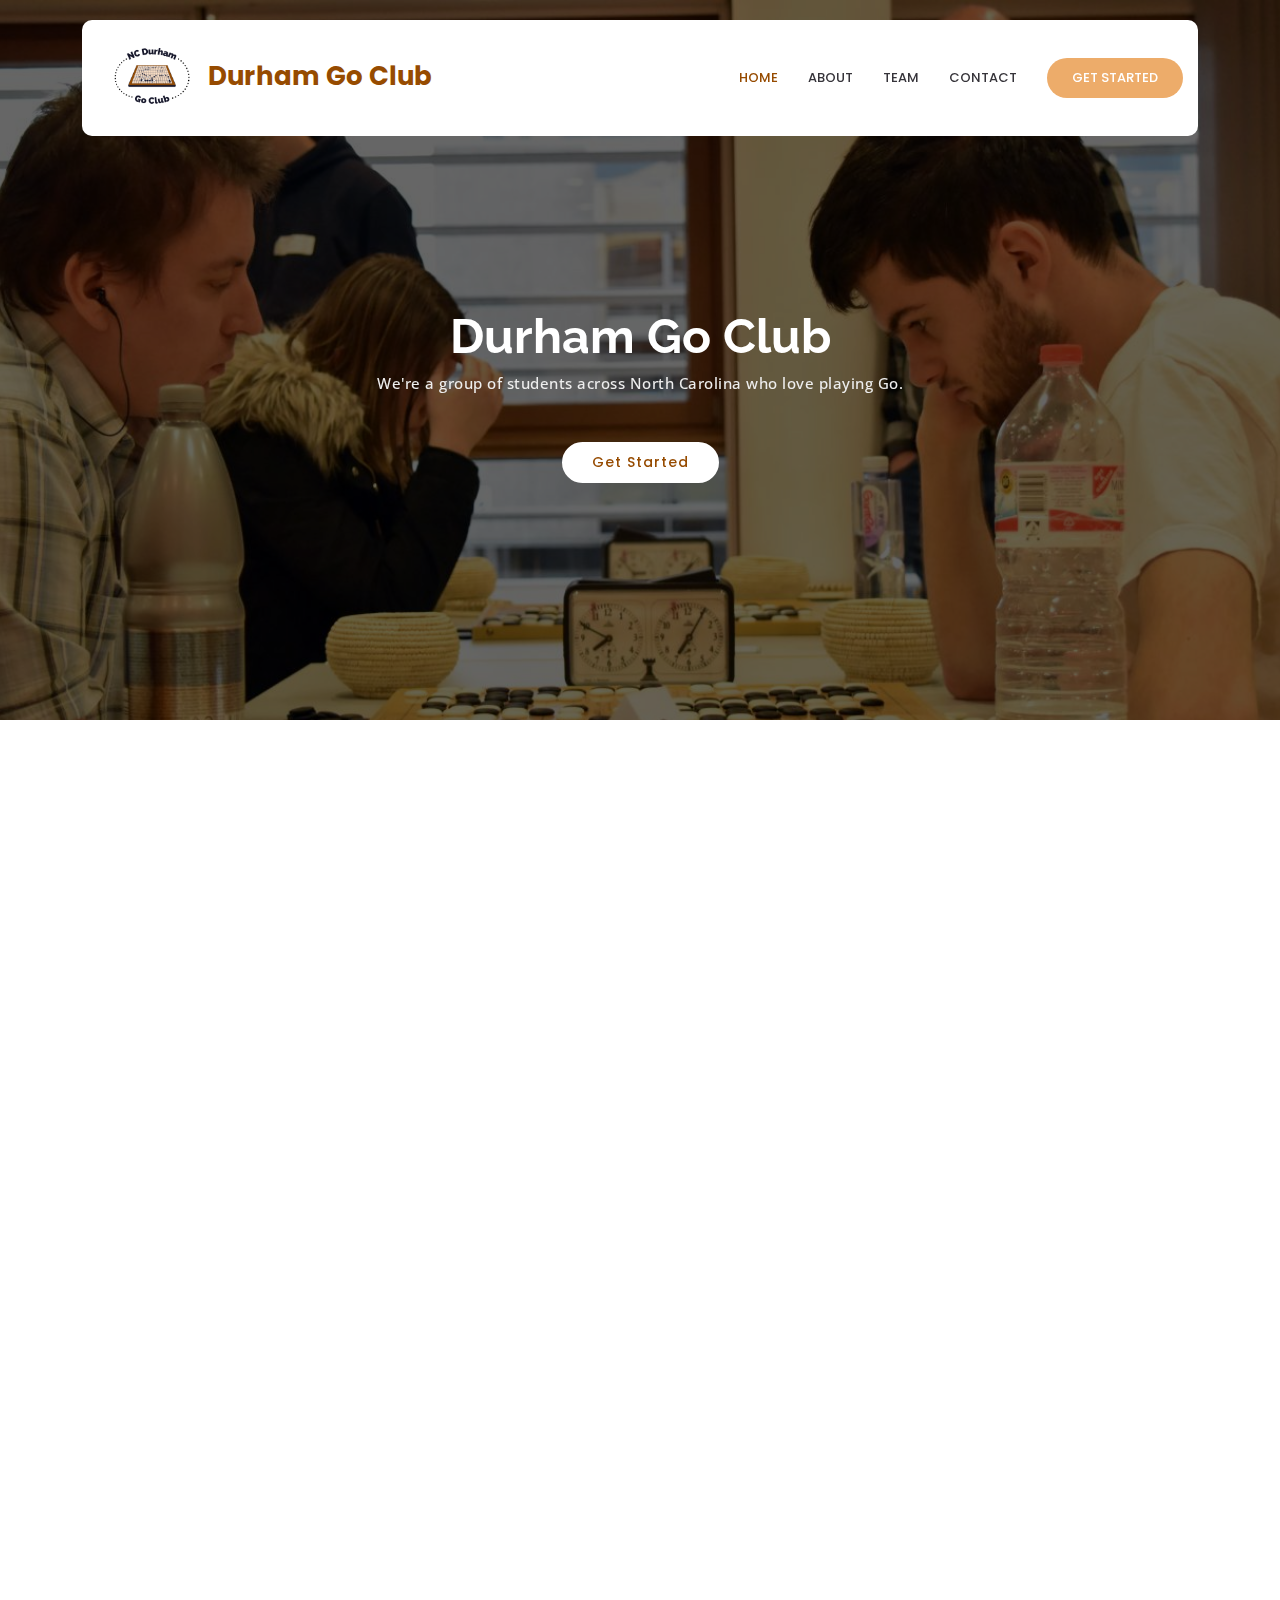
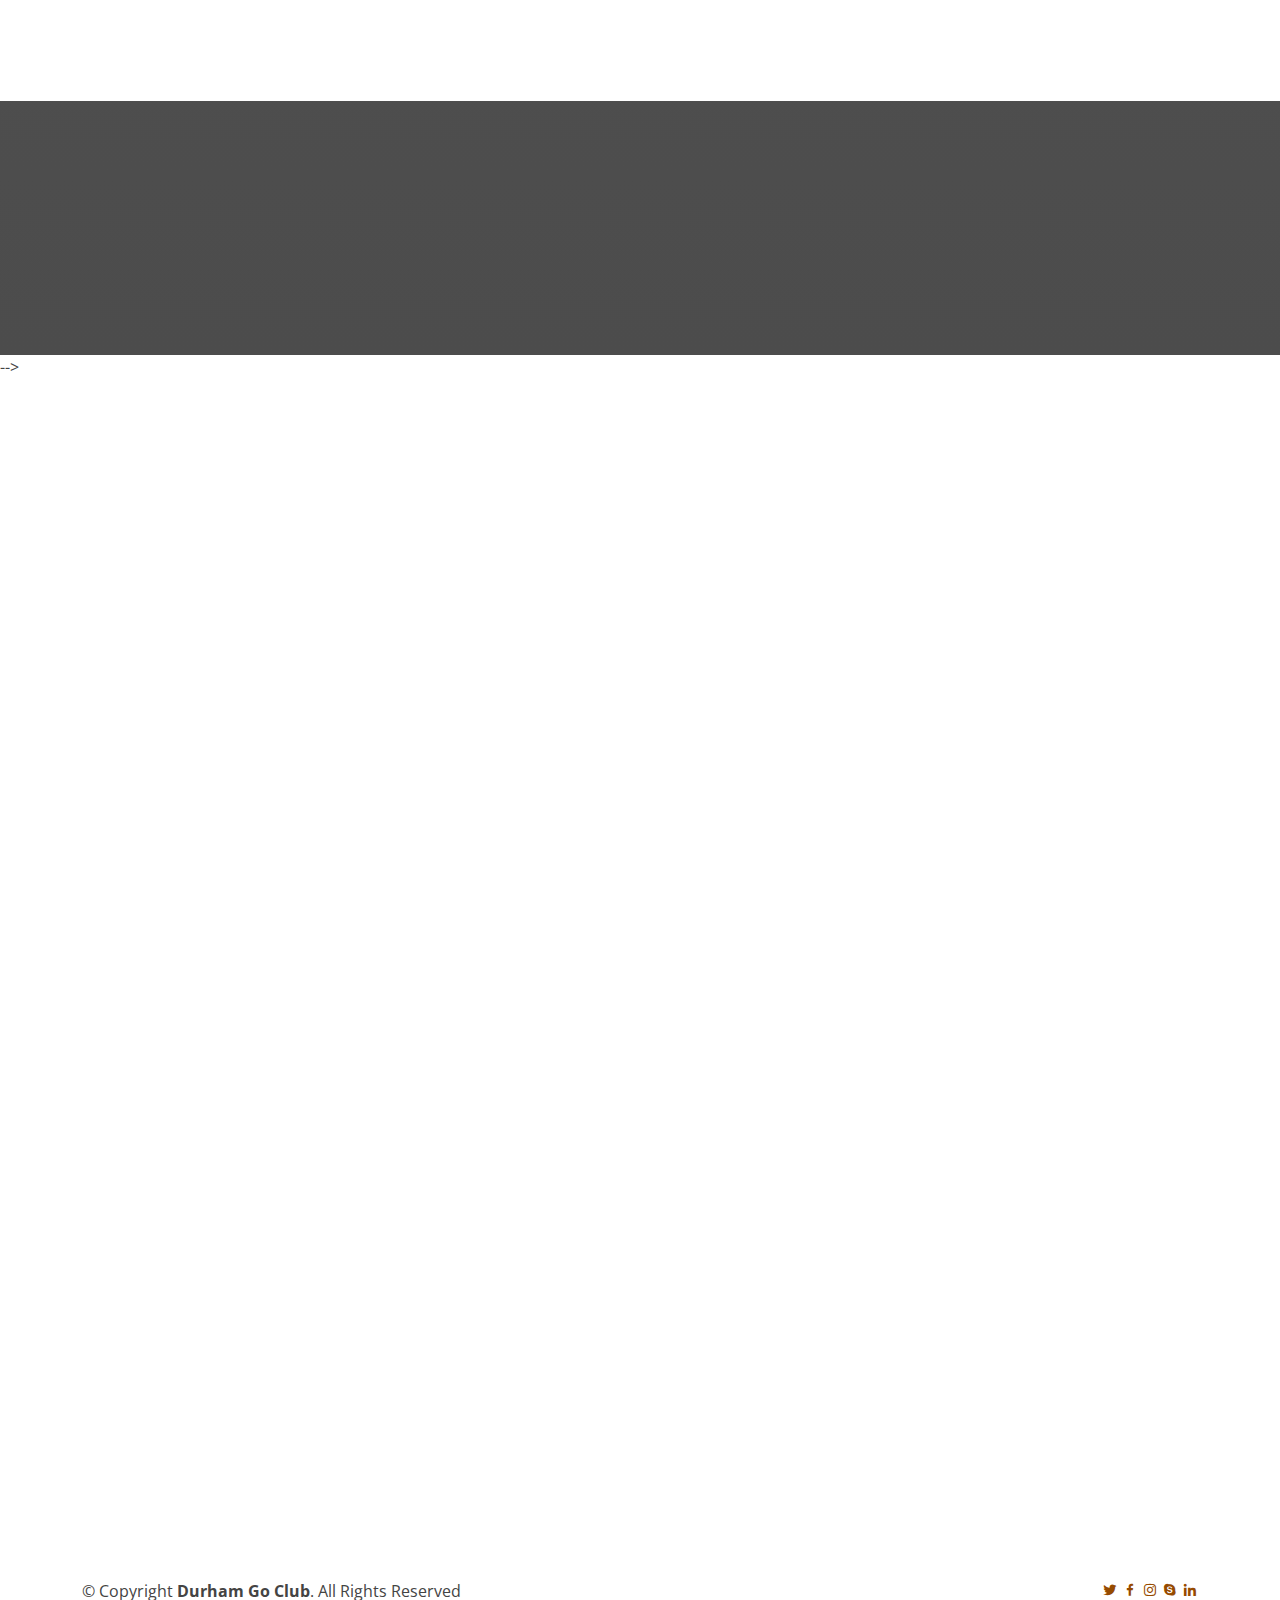
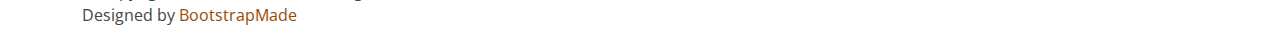
==== index.html @ 1ecc61e7 "update og" ====
<!DOCTYPE html>
<html lang="en">
  <head>
    <meta charset="utf-8" />
    <meta content="width=device-width, initial-scale=1.0" name="viewport" />

    <title>Durham Go Club</title>
    <meta content="Durham Go Club is a student-led organization for everyone across North Carolina with a shared interest in Go." name="description" />
    <meta content="durham go club, durham, go, game, fun" name="keywords" />
    <meta property="og:title" content="Durham Go Club" />
    <meta property="og:description" content="Durham Go Club is a student-led organization for everyone across North Carolina with a shared interest in Go." />
    
  <meta property="og:image" content="./img/hero-bg.jpeg" />


    <!-- Favicons -->
    <link href="./img/favicon.png" rel="icon" />
    <link href="./img/apple-touch-icon.png" rel="apple-touch-icon" />

    <!-- Google Fonts -->
    <link
      href="https://fonts.googleapis.com/css?family=Open+Sans:300,300i,400,400i,600,600i,700,700i|Raleway:300,300i,400,400i,500,500i,600,600i,700,700i|Poppins:300,300i,400,400i,500,500i,600,600i,700,700i"
      rel="stylesheet"
    />

    <!-- Vendor CSS Files -->
    <link href="./assets/vendor/aos/aos.css" rel="stylesheet" />
    <link
      href="./assets/vendor/bootstrap/css/bootstrap.min.css"
      rel="stylesheet"
    />
    <link
      href="./assets/vendor/bootstrap-icons/bootstrap-icons.css"
      rel="stylesheet"
    />
    <link
      href="./assets/vendor/boxicons/css/boxicons.min.css"
      rel="stylesheet"
    />
    <link
      href="./assets/vendor/glightbox/css/glightbox.min.css"
      rel="stylesheet"
    />
    <link href="./assets/vendor/remixicon/remixicon.css" rel="stylesheet" />
    <link
      href="./assets/vendor/swiper/swiper-bundle.min.css"
      rel="stylesheet"
    />

    <!-- Template Main CSS File -->
    <link href="./css/style.css" rel="stylesheet" />

    <!-- =======================================================
  * Template Name: Bethany - v4.8.1
  * Template URL: https://bootstrapmade.com/bethany-free-onepage-bootstrap-theme/
  * Author: BootstrapMade.com
  * License: https://bootstrapmade.com/license/
  ======================================================== -->
  </head>

  <body>
    <!-- ======= Header ======= -->
    <header id="header" class="fixed-top d-flex align-items-center">
      <div class="container">
        <div
          class="header-container d-flex align-items-center justify-content-between"
        >
          <div class="logo">
            <h1 class="text-light">
              <a href="index.html">
                <div class="d-flex align-items-center">
                  <img src="./img/logo.png" alt="" id="logo" />
                  <span class="px-3">Durham Go Club</span>
                </div>
              </a>
            </h1>
            <!-- Uncomment below if you prefer to use an image logo -->
            <!-- <a href="index.html"><img src="assets/img/logo.png" alt="" class="img-fluid"></a>-->
          </div>

          <nav id="navbar" class="navbar">
            <ul>
              <li><a class="nav-link scrollto active" href="#hero">Home</a></li>
              <li><a class="nav-link scrollto" href="#about">About</a></li>

              <li><a class="nav-link scrollto" href="#team">Team</a></li>

              <!-- <li class="dropdown">
                <a href="#"
                  ><span>Drop Down</span> <i class="bi bi-chevron-down"></i
                ></a>
                <ul>
                  <li><a href="#">Drop Down 1</a></li>
                  <li class="dropdown">
                    <a href="#"
                      ><span>Deep Drop Down</span>
                      <i class="bi bi-chevron-right"></i
                    ></a>
                    <ul>
                      <li><a href="#">Deep Drop Down 1</a></li>
                      <li><a href="#">Deep Drop Down 2</a></li>
                      <li><a href="#">Deep Drop Down 3</a></li>
                      <li><a href="#">Deep Drop Down 4</a></li>
                      <li><a href="#">Deep Drop Down 5</a></li>
                    </ul>
                  </li>
                  <li><a href="#">Drop Down 2</a></li>
                  <li><a href="#">Drop Down 3</a></li>
                  <li><a href="#">Drop Down 4</a></li>
                </ul>
              </li> -->

              <li><a class="nav-link scrollto" href="#contact">Contact</a></li>
              <li>
                <a class="getstarted scrollto" href="#join">Get Started</a>
              </li>
            </ul>
            <i class="bi bi-list mobile-nav-toggle"></i>
          </nav>
          <!-- .navbar -->
        </div>
        <!-- End Header Container -->
      </div>
    </header>
    <!-- End Header -->

    <!-- ======= Hero Section ======= -->
    <section id="hero" class="d-flex align-items-center">
      <div
        class="container text-center position-relative"
        data-aos="fade-in"
        data-aos-delay="200"
      >
        <h1>Durham Go Club</h1>
        <h2>
          We're a group of students across North Carolina who love playing Go.
        </h2>
        <a href="#about" class="btn-get-started scrollto">Get Started</a>
      </div>
    </section>
    <!-- End Hero -->

    <main id="main">
      <!-- ======= Clients Section ======= -->
      <!-- <section id="clients" class="clients">
        <div class="container">
          <div class="row">
            <div
              class="col-lg-2 col-md-4 col-6 d-flex align-items-center"
              data-aos="zoom-in"
              data-aos-delay="100"
            >
              <img
                src="assets/img/clients/client-1.png"
                class="img-fluid"
                alt=""
              />
            </div>

            <div
              class="col-lg-2 col-md-4 col-6 d-flex align-items-center"
              data-aos="zoom-in"
              data-aos-delay="200"
            >
              <img
                src="assets/img/clients/client-2.png"
                class="img-fluid"
                alt=""
              />
            </div>

            <div
              class="col-lg-2 col-md-4 col-6 d-flex align-items-center"
              data-aos="zoom-in"
              data-aos-delay="300"
            >
              <img
                src="assets/img/clients/client-3.png"
                class="img-fluid"
                alt=""
              />
            </div>

            <div
              class="col-lg-2 col-md-4 col-6 d-flex align-items-center"
              data-aos="zoom-in"
              data-aos-delay="400"
            >
              <img
                src="assets/img/clients/client-4.png"
                class="img-fluid"
                alt=""
              />
            </div>

            <div
              class="col-lg-2 col-md-4 col-6 d-flex align-items-center"
              data-aos="zoom-in"
              data-aos-delay="500"
            >
              <img
                src="assets/img/clients/client-5.png"
                class="img-fluid"
                alt=""
              />
            </div>

            <div
              class="col-lg-2 col-md-4 col-6 d-flex align-items-center"
              data-aos="zoom-in"
              data-aos-delay="600"
            >
              <img
                src="assets/img/clients/client-6.png"
                class="img-fluid"
                alt=""
              />
            </div>
          </div>
        </div>
      </section> -->
      <!-- End Clients Section -->

      <!-- ======= About Section ======= -->
      <section id="about" class="about">
        <div class="container">
          <div class="row content">
            <div class="col-lg-6" data-aos="fade-right" data-aos-delay="100">
              <h2>Durham Go Club</h2>
              <h3 class="mb-4">
                We're a student-led organization started by students at the
                North Carolina School of Science and Mathematics.
              </h3>
              <a href="/JOIN_LINK" class="btn-form">Get Started</a>
            </div>
            <div
              class="col-lg-6 pt-4 pt-lg-0"
              data-aos="fade-left"
              data-aos-delay="200"
            >
              <p>
                Welcome to the Durham Go Club. We meet weekly on Sundays
                virtually and play on KGS for both unranked and ranked games.
                While we are a small club, we are always looking for new members
                to join us. If you are interested in joining, please contact us
                at
                <a href="mailto:durhamgoclub@gmail.com"
                  >durhamgoclub@gmail.com</a
                >
                and we'll send you the meeting link!
              </p>
              <ul>
                <li>
                  <i class="ri-check-double-line"></i> Weekly meetings on
                  <b>Sundays at 7 PM ET</b>.
                </li>
                <li>
                  <i class="ri-check-double-line"></i> No previous experience
                  required!
                </li>
                <li>
                  <i class="ri-check-double-line"></i> Join us from anywhere in
                  NC! We play on KGS and communicate through Discord.
                </li>
              </ul>
              <p class="fst-italic">
                If you're interested in sponsoring us, please also reach out to
                <a href="mailto:durhamgoclub@gmail.com"
                  >durhamgoclub@gmail.com</a
                >!
              </p>
            </div>
          </div>
        </div>
      </section>
      <!-- End About Section -->

      <!-- ======= Counts Section ======= -->
      <!-- <section id="counts" class="counts">
        <div class="container">
          <div class="row counters">
            <div class="col-lg-3 col-6 text-center">
              <span
                data-purecounter-start="0"
                data-purecounter-end="232"
                data-purecounter-duration="1"
                class="purecounter"
              ></span>
              <p>Clients</p>
            </div>

            <div class="col-lg-3 col-6 text-center">
              <span
                data-purecounter-start="0"
                data-purecounter-end="521"
                data-purecounter-duration="1"
                class="purecounter"
              ></span>
              <p>Projects</p>
            </div>

            <div class="col-lg-3 col-6 text-center">
              <span
                data-purecounter-start="0"
                data-purecounter-end="1463"
                data-purecounter-duration="1"
                class="purecounter"
              ></span>
              <p>Hours Of Support</p>
            </div>

            <div class="col-lg-3 col-6 text-center">
              <span
                data-purecounter-start="0"
                data-purecounter-end="15"
                data-purecounter-duration="1"
                class="purecounter"
              ></span>
              <p>Hard Workers</p>
            </div>
          </div>
        </div>
      </section> -->
      <!-- End Counts Section -->

      <!-- ======= Why Us Section ======= -->
      <section id="why-us" class="why-us">
        <div class="container">
          <div class="row">
            <div
              class="col-lg-4 d-flex align-items-stretch"
              data-aos="fade-right"
            >
              <div class="content">
                <h3>Why Go?</h3>
                <p>
                  Go is an abstract strategy board game for two players where
                  the goal is to surround more territory than your opponent. Go
                  was invented in China over 2,500 years ago and is a staple in
                  Chinese culture (but we welcome players of all backgrounds!).
                  We promise it's not difficult to learn, and it's a great way
                  to meet new people!
                </p>
                <div class="">
                  <a
                    href="https://en.wikipedia.org/wiki/Go_(game)"
                    class="more-btn"
                    target="_blank"
                    >Learn More <i class="bx bx-chevron-right"></i
                  ></a>
                </div>
              </div>
            </div>
            <div class="col-lg-8 d-flex align-items-stretch">
              <div class="icon-boxes d-flex flex-column justify-content-center">
                <div class="row">
                  <div
                    class="col-xl-4 d-flex align-items-stretch"
                    data-aos="zoom-in"
                    data-aos-delay="100"
                  >
                    <div class="icon-box mt-4 mt-xl-0">
                      <i class="bx bx-brain"></i>
                      <h4>Strategical Thinking</h4>
                      <p>
                        Go is a game of skill and strategy, and is one of the
                        few games where the best players in the world are not
                        necessarily the youngest.
                      </p>
                    </div>
                  </div>
                  <div
                    class="col-xl-4 d-flex align-items-stretch"
                    data-aos="zoom-in"
                    data-aos-delay="200"
                  >
                    <div class="icon-box mt-4 mt-xl-0">
                      <i class="bx bx-happy"></i>
                      <h4>Building Community</h4>
                      <p>
                        Go is a game that is played all over the world, and
                        Durham Go Club is a great way to meet people from all
                        across North Carolina with a shared interest!
                      </p>
                    </div>
                  </div>
                  <div
                    class="col-xl-4 d-flex align-items-stretch"
                    data-aos="zoom-in"
                    data-aos-delay="300"
                  >
                    <div class="icon-box mt-4 mt-xl-0">
                      <i class="bx bx-cube"></i>
                      <h4>Completely Free</h4>
                      <p>
                        Durham Go Club is completely free to join and play in.
                        No membership fees, no playing fees, only pure fun.
                      </p>
                    </div>
                  </div>
                </div>
              </div>
              <!-- End .content-->
            </div>
          </div>
        </div>
      </section>
      <!-- End Why Us Section -->

      <!-- ======= Cta Section ======= -->
      <section id="join" class="cta">
        <div class="container">
          <div class="text-center" data-aos="zoom-in">
            <h3>Join Us</h3>
            <p>
              To join, please fill out the form below and we'll invite you to
              our weekly Go meetings!
            </p>
            <a class="cta-btn" href="/JOIN_LINK">Join Durham Go Club</a>
          </div>
        </div>
      </section>
      <!-- End Cta Section -->

      <!-- ======= Services Section ======= -->
      <!-- <section id="services" class="services section-bg">
        <div class="container">
          <div class="row">
            <div class="col-lg-4">
              <div class="section-title" data-aos="fade-right">
                <h2>Services</h2>
                <p>
                  Magnam dolores commodi suscipit nemo qui impedit suscipit
                  alias ea. Quia fugiat sit in iste officiis commodi quidem hic
                  quas.
                </p>
              </div>
            </div>
            <div class="col-lg-8">
              <div class="row">
                <div class="col-md-6 d-flex align-items-stretch">
                  <div class="icon-box" data-aos="zoom-in" data-aos-delay="100">
                    <div class="icon"><i class="bx bxl-dribbble"></i></div>
                    <h4><a href="">Lorem Ipsum</a></h4>
                    <p>
                      Voluptatum deleniti atque corrupti quos dolores et quas
                      molestias excepturi
                    </p>
                  </div>
                </div>

                <div class="col-md-6 d-flex align-items-stretch mt-4 mt-lg-0">
                  <div class="icon-box" data-aos="zoom-in" data-aos-delay="200">
                    <div class="icon"><i class="bx bx-file"></i></div>
                    <h4><a href="">Sed ut perspiciatis</a></h4>
                    <p>
                      Duis aute irure dolor in reprehenderit in voluptate velit
                      esse cillum dolore
                    </p>
                  </div>
                </div>

                <div class="col-md-6 d-flex align-items-stretch mt-4">
                  <div class="icon-box" data-aos="zoom-in" data-aos-delay="300">
                    <div class="icon"><i class="bx bx-tachometer"></i></div>
                    <h4><a href="">Magni Dolores</a></h4>
                    <p>
                      Excepteur sint occaecat cupidatat non proident, sunt in
                      culpa qui officia
                    </p>
                  </div>
                </div>

                <div class="col-md-6 d-flex align-items-stretch mt-4">
                  <div class="icon-box" data-aos="zoom-in" data-aos-delay="400">
                    <div class="icon"><i class="bx bx-world"></i></div>
                    <h4><a href="">Nemo Enim</a></h4>
                    <p>
                      At vero eos et accusamus et iusto odio dignissimos ducimus
                      qui blanditiis
                    </p>
                  </div>
                </div>
              </div>
            </div>
          </div>
        </div>
      </section> -->
      <!-- End Services Section -->

      <!-- ======= Portfolio Section ======= -->
      <!-- <section id="portfolio" class="portfolio">
        <div class="container">
          <div class="section-title" data-aos="fade-left">
            <h2>Portfolio</h2>
            <p>
              Magnam dolores commodi suscipit. Necessitatibus eius consequatur
              ex aliquid fuga eum quidem. Sit sint consectetur velit. Quisquam
              quos quisquam cupiditate. Et nemo qui impedit suscipit alias ea.
              Quia fugiat sit in iste officiis commodi quidem hic quas.
            </p>
          </div>

          <div class="row" data-aos="fade-up" data-aos-delay="100">
            <div class="col-lg-12 d-flex justify-content-center">
              <ul id="portfolio-flters">
                <li data-filter="*" class="filter-active">All</li>
                <li data-filter=".filter-app">App</li>
                <li data-filter=".filter-card">Card</li>
                <li data-filter=".filter-web">Web</li>
              </ul>
            </div>
          </div>

          <div
            class="row portfolio-container"
            data-aos="fade-up"
            data-aos-delay="200"
          >
            <div class="col-lg-4 col-md-6 portfolio-item filter-app">
              <div class="portfolio-wrap">
                <img
                  src="assets/img/portfolio/portfolio-1.jpg"
                  class="img-fluid"
                  alt=""
                />
                <div class="portfolio-info">
                  <h4>App 1</h4>
                  <p>App</p>
                  <div class="portfolio-links">
                    <a
                      href="assets/img/portfolio/portfolio-1.jpg"
                      data-gallery="portfolioGallery"
                      class="portfolio-lightbox"
                      title="App 1"
                      ><i class="bx bx-plus"></i
                    ></a>
                    <a href="portfolio-details.html" title="More Details"
                      ><i class="bx bx-link"></i
                    ></a>
                  </div>
                </div>
              </div>
            </div>

            <div class="col-lg-4 col-md-6 portfolio-item filter-web">
              <div class="portfolio-wrap">
                <img
                  src="assets/img/portfolio/portfolio-2.jpg"
                  class="img-fluid"
                  alt=""
                />
                <div class="portfolio-info">
                  <h4>Web 3</h4>
                  <p>Web</p>
                  <div class="portfolio-links">
                    <a
                      href="assets/img/portfolio/portfolio-2.jpg"
                      data-gallery="portfolioGallery"
                      class="portfolio-lightbox"
                      title="Web 3"
                      ><i class="bx bx-plus"></i
                    ></a>
                    <a href="portfolio-details.html" title="More Details"
                      ><i class="bx bx-link"></i
                    ></a>
                  </div>
                </div>
              </div>
            </div>

            <div class="col-lg-4 col-md-6 portfolio-item filter-app">
              <div class="portfolio-wrap">
                <img
                  src="assets/img/portfolio/portfolio-3.jpg"
                  class="img-fluid"
                  alt=""
                />
                <div class="portfolio-info">
                  <h4>App 2</h4>
                  <p>App</p>
                  <div class="portfolio-links">
                    <a
                      href="assets/img/portfolio/portfolio-3.jpg"
                      data-gallery="portfolioGallery"
                      class="portfolio-lightbox"
                      title="App 2"
                      ><i class="bx bx-plus"></i
                    ></a>
                    <a href="portfolio-details.html" title="More Details"
                      ><i class="bx bx-link"></i
                    ></a>
                  </div>
                </div>
              </div>
            </div>

            <div class="col-lg-4 col-md-6 portfolio-item filter-card">
              <div class="portfolio-wrap">
                <img
                  src="assets/img/portfolio/portfolio-4.jpg"
                  class="img-fluid"
                  alt=""
                />
                <div class="portfolio-info">
                  <h4>Card 2</h4>
                  <p>Card</p>
                  <div class="portfolio-links">
                    <a
                      href="assets/img/portfolio/portfolio-4.jpg"
                      data-gallery="portfolioGallery"
                      class="portfolio-lightbox"
                      title="Card 2"
                      ><i class="bx bx-plus"></i
                    ></a>
                    <a href="portfolio-details.html" title="More Details"
                      ><i class="bx bx-link"></i
                    ></a>
                  </div>
                </div>
              </div>
            </div>

            <div class="col-lg-4 col-md-6 portfolio-item filter-web">
              <div class="portfolio-wrap">
                <img
                  src="assets/img/portfolio/portfolio-5.jpg"
                  class="img-fluid"
                  alt=""
                />
                <div class="portfolio-info">
                  <h4>Web 2</h4>
                  <p>Web</p>
                  <div class="portfolio-links">
                    <a
                      href="assets/img/portfolio/portfolio-5.jpg"
                      data-gallery="portfolioGallery"
                      class="portfolio-lightbox"
                      title="Web 2"
                      ><i class="bx bx-plus"></i
                    ></a>
                    <a href="portfolio-details.html" title="More Details"
                      ><i class="bx bx-link"></i
                    ></a>
                  </div>
                </div>
              </div>
            </div>

            <div class="col-lg-4 col-md-6 portfolio-item filter-app">
              <div class="portfolio-wrap">
                <img
                  src="assets/img/portfolio/portfolio-6.jpg"
                  class="img-fluid"
                  alt=""
                />
                <div class="portfolio-info">
                  <h4>App 3</h4>
                  <p>App</p>
                  <div class="portfolio-links">
                    <a
                      href="assets/img/portfolio/portfolio-6.jpg"
                      data-gallery="portfolioGallery"
                      class="portfolio-lightbox"
                      title="App 3"
                      ><i class="bx bx-plus"></i
                    ></a>
                    <a href="portfolio-details.html" title="More Details"
                      ><i class="bx bx-link"></i
                    ></a>
                  </div>
                </div>
              </div>
            </div>

            <div class="col-lg-4 col-md-6 portfolio-item filter-card">
              <div class="portfolio-wrap">
                <img
                  src="assets/img/portfolio/portfolio-7.jpg"
                  class="img-fluid"
                  alt=""
                />
                <div class="portfolio-info">
                  <h4>Card 1</h4>
                  <p>Card</p>
                  <div class="portfolio-links">
                    <a
                      href="assets/img/portfolio/portfolio-7.jpg"
                      data-gallery="portfolioGallery"
                      class="portfolio-lightbox"
                      title="Card 1"
                      ><i class="bx bx-plus"></i
                    ></a>
                    <a href="portfolio-details.html" title="More Details"
                      ><i class="bx bx-link"></i
                    ></a>
                  </div>
                </div>
              </div>
            </div>

            <div class="col-lg-4 col-md-6 portfolio-item filter-card">
              <div class="portfolio-wrap">
                <img
                  src="assets/img/portfolio/portfolio-8.jpg"
                  class="img-fluid"
                  alt=""
                />
                <div class="portfolio-info">
                  <h4>Card 3</h4>
                  <p>Card</p>
                  <div class="portfolio-links">
                    <a
                      href="assets/img/portfolio/portfolio-8.jpg"
                      data-gallery="portfolioGallery"
                      class="portfolio-lightbox"
                      title="Card 3"
                      ><i class="bx bx-plus"></i
                    ></a>
                    <a href="portfolio-details.html" title="More Details"
                      ><i class="bx bx-link"></i
                    ></a>
                  </div>
                </div>
              </div>
            </div>

            <div class="col-lg-4 col-md-6 portfolio-item filter-web">
              <div class="portfolio-wrap">
                <img
                  src="./assets/img/portfolio/portfolio-9.jpg"
                  class="img-fluid"
                  alt=""
                />
                <div class="portfolio-info">
                  <h4>Web 3</h4>
                  <p>Web</p>
                  <div class="portfolio-links">
                    <a
                      href="./assets/img/portfolio/portfolio-9.jpg"
                      data-gallery="portfolioGallery"
                      class="portfolio-lightbox"
                      title="Web 3"
                      ><i class="bx bx-plus"></i
                    ></a>
                    <a href="portfolio-details.html" title="More Details"
                      ><i class="bx bx-link"></i
                    ></a>
                  </div>
                </div>
              </div>
            </div>
          </div>
        </div>
      </section> -->
      <!-- End Portfolio Section -->

      <!-- ======= Testimonials Section ======= -->
      <!-- <section id="testimonials" class="testimonials section-bg">
        <div class="container">
          <div class="row">
            <div class="col-lg-4">
              <div class="section-title" data-aos="fade-right">
                <h2>Testimonials</h2>
                <p>
                  Magnam dolores commodi suscipit uisquam quos quisquam
                  cupiditate. Et nemo qui impedit suscipit alias ea. Quia fugiat
                  sit in iste officiis commodi quidem hic quas.
                </p>
              </div>
            </div>
            <div class="col-lg-8" data-aos="fade-up" data-aos-delay="100">
              <div
                class="testimonials-slider swiper"
                data-aos="fade-up"
                data-aos-delay="100"
              >
                <div class="swiper-wrapper">
                  <div class="swiper-slide">
                    <div class="testimonial-item">
                      <p>
                        <i class="bx bxs-quote-alt-left quote-icon-left"></i>
                        Proin iaculis purus consequat sem cure digni ssim donec
                        porttitora entum suscipit rhoncus. Accusantium quam,
                        ultricies eget id, aliquam eget nibh et. Maecen aliquam,
                        risus at semper.
                        <i class="bx bxs-quote-alt-right quote-icon-right"></i>
                      </p>
                      <img
                        src="./assets/img/testimonials/testimonials-1.jpg"
                        class="testimonial-img"
                        alt=""
                      />
                      <h3>Saul Goodman</h3>
                      <h4>Ceo &amp; Founder</h4>
                    </div>
                  </div>


                  <div class="swiper-slide">
                    <div class="testimonial-item">
                      <p>
                        <i class="bx bxs-quote-alt-left quote-icon-left"></i>
                        Export tempor illum tamen malis malis eram quae irure
                        esse labore quem cillum quid cillum eram malis quorum
                        velit fore eram velit sunt aliqua noster fugiat irure
                        amet legam anim culpa.
                        <i class="bx bxs-quote-alt-right quote-icon-right"></i>
                      </p>
                      <img
                        src="assets/img/testimonials/testimonials-2.jpg"
                        class="testimonial-img"
                        alt=""
                      />
                      <h3>Sara Wilsson</h3>
                      <h4>Designer</h4>
                    </div>
                  </div> -->
                  <!-- End testimonial item -->

                  <!-- <div class="swiper-slide">
                    <div class="testimonial-item">
                      <p>
                        <i class="bx bxs-quote-alt-left quote-icon-left"></i>
                        Enim nisi quem export duis labore cillum quae magna enim
                        sint quorum nulla quem veniam duis minim tempor labore
                        quem eram duis noster aute amet eram fore quis sint
                        minim.
                        <i class="bx bxs-quote-alt-right quote-icon-right"></i>
                      </p>
                      <img
                        src="./assets/img/testimonials/testimonials-3.jpg"
                        class="testimonial-img"
                        alt=""
                      />
                      <h3>Jena Karlis</h3>
                      <h4>Store Owner</h4>
                    </div>
                  </div> -->
                  <!-- End testimonial item -->
<!-- 
                  <div class="swiper-slide">
                    <div class="testimonial-item">
                      <p>
                        <i class="bx bxs-quote-alt-left quote-icon-left"></i>
                        Fugiat enim eram quae cillum dolore dolor amet nulla
                        culpa multos export minim fugiat minim velit minim dolor
                        enim duis veniam ipsum anim magna sunt elit fore quem
                        dolore labore illum veniam.
                        <i class="bx bxs-quote-alt-right quote-icon-right"></i>
                      </p>
                      <img
                        src="./assets/img/testimonials/testimonials-4.jpg"
                        class="testimonial-img"
                        alt=""
                      />
                      <h3>Matt Brandon</h3>
                      <h4>Freelancer</h4>
                    </div>
                  </div> -->
                  <!-- End testimonial item -->
<!-- 
                  <div class="swiper-slide">
                    <div class="testimonial-item">
                      <p>
                        <i class="bx bxs-quote-alt-left quote-icon-left"></i>
                        Quis quorum aliqua sint quem legam fore sunt eram irure
                        aliqua veniam tempor noster veniam enim culpa labore
                        duis sunt culpa nulla illum cillum fugiat legam esse
                        veniam culpa fore nisi cillum quid.
                        <i class="bx bxs-quote-alt-right quote-icon-right"></i>
                      </p>
                      <img
                        src="./assets/img/testimonials/testimonials-5.jpg"
                        class="testimonial-img"
                        alt=""
                      />
                      <h3>John Larson</h3>
                      <h4>Entrepreneur</h4>
                    </div>
                  </div>
                  <!-- End testimonial item -->
                </div>
                <div class="swiper-pagination"></div>
              </div>
            </div>
          </div>
        </div>
      </section> -->
      <!-- End Testimonials Section -->

      <!-- ======= Team Section ======= -->
      <section id="team" class="team">
        <div class="container">
          <div class="row">
            <div class="col-lg-4">
              <div class="section-title" data-aos="fade-right">
                <h2>Team</h2>
                <p>
                  We're all students at the North Carolina School of Science and Mathematics!
                </p>
              </div>
            </div>
            <div class="col-lg-8">
              <div class="row">
                <div class="col-lg-6">
                  <div class="member" data-aos="zoom-in" data-aos-delay="100">
                    <div class="pic">
                      <img
                        src="./img/ganning.jpeg"
                        class="img-fluid"
                        alt=""
                      />
                    </div>
                    <div class="member-info">
                      <h4>Ganning Xu</h4>
                      <span>Co-Founder</span>
                      <p>
                        I've played Go for 10 years and I'm currently rated 4K.
                      </p>
                      <div class="social">
                        <a href="https://github.com/ganning127"><i class="ri-github-fill"></i></a>
                        <a href="https://www.instagram.com/ganning_xu/"><i class="ri-instagram-fill"></i></a>
                        <a href="https://www.linkedin.com/in/ganningxu/"> <i class="ri-linkedin-box-fill"></i> </a>
                      </div>
                    </div>
                  </div>
                </div>

                <div class="col-lg-6 mt-4 mt-lg-0">
                  <div class="member" data-aos="zoom-in" data-aos-delay="200">
                    <div class="pic">
                      <img
                        src="https://cdn.shopify.com/s/files/1/0879/4406/products/edward_black_boys-glasses-for-teens_jonas-paul-eyewear-3_1024x.jpg?v=1631194679"
                        class="img-fluid"
                        alt=""
                      />
                    </div>
                    <div class="member-info">
                      <h4>August Warshauer</h4>
                      <span>Co-Founder</span>
                      <p>
                        I'm currently a senior at NCSSM and I've been playing Go for 3 years.
                      </p>
                      <div class="social">
                        <a href=""><i class="ri-twitter-fill"></i></a>
                        <a href=""><i class="ri-facebook-fill"></i></a>
                        <a href=""><i class="ri-instagram-fill"></i></a>
                        <a href=""> <i class="ri-linkedin-box-fill"></i> </a>
                      </div>
                    </div>
                  </div>
                </div>

                <!-- <div class="col-lg-6 mt-4">
                  <div class="member" data-aos="zoom-in" data-aos-delay="300">
                    <div class="pic">
                      <img
                        src="assets/img/team/team-3.jpg"
                        class="img-fluid"
                        alt=""
                      />
                    </div>
                    <div class="member-info">
                      <h4>William Anderson</h4>
                      <span>CTO</span>
                      <p>
                        Quisquam facilis cum velit laborum corrupti fuga rerum
                        quia
                      </p>
                      <div class="social">
                        <a href=""><i class="ri-twitter-fill"></i></a>
                        <a href=""><i class="ri-facebook-fill"></i></a>
                        <a href=""><i class="ri-instagram-fill"></i></a>
                        <a href=""> <i class="ri-linkedin-box-fill"></i> </a>
                      </div>
                    </div>
                  </div>
                </div> -->

                <!-- <div class="col-lg-6 mt-4">
                  <div class="member" data-aos="zoom-in" data-aos-delay="400">
                    <div class="pic">
                      <img
                        src="assets/img/team/team-4.jpg"
                        class="img-fluid"
                        alt=""
                      />
                    </div>
                    <div class="member-info">
                      <h4>Amanda Jepson</h4>
                      <span>Accountant</span>
                      <p>
                        Dolorum tempora officiis odit laborum officiis et et
                        accusamus
                      </p>
                      <div class="social">
                        <a href=""><i class="ri-twitter-fill"></i></a>
                        <a href=""><i class="ri-facebook-fill"></i></a>
                        <a href=""><i class="ri-instagram-fill"></i></a>
                        <a href=""> <i class="ri-linkedin-box-fill"></i> </a>
                      </div>
                    </div>
                  </div>
                </div> -->
              </div>
            </div>
          </div>
        </div>
      </section>
      <!-- End Team Section -->

      <!-- ======= Contact Section ======= -->
      <section id="contact" class="contact">
        <div class="container">
          <div class="row">
            <div class="col-lg-4" data-aos="fade-right">
              <div class="section-title">
                <h2>Contact</h2>
                <p>
                  The North Carolina Go Club is based in Durham, NC. Feel free
                  to reach out, we'd love to hear from you!
                </p>
              </div>
            </div>

            <div class="col-lg-8" data-aos="fade-up" data-aos-delay="100">
              <iframe
                style="border: 0; width: 100%; height: 270px"
                src="https://www.google.com/maps/embed?pb=!1m18!1m12!1m3!1d206576.60038150768!2d-79.02499385764885!3d36.00174546653453!2m3!1f0!2f0!3f0!3m2!1i1024!2i768!4f13.1!3m3!1m2!1s0x89ace471120f66f1%3A0xe17ada898a46f27e!2sDurham%2C%20NC!5e0!3m2!1sen!2sus!4v1662838952767!5m2!1sen!2sus"
                frameborder="0"
                allowfullscreen
              ></iframe>
              <div class="info mt-4">
                <i class="bi bi-geo-alt"></i>
                <h4>Location:</h4>
                <p>Durham, NC</p>
              </div>
              <div class="row">
                <div class="col-lg-12 mt-4">
                  <div class="info">
                    <i class="bi bi-envelope"></i>
                    <h4>Email:</h4>
                    <p>durhamgoclub@gmail.com</p>
                  </div>
                </div>
                <!-- <div class="col-lg-6">
                  <div class="info w-100 mt-4">
                    <i class="bi bi-phone"></i>
                    <h4>Call:</h4>
                    <p>+1 (919) XXX - XXXX</p>
                  </div>
                </div> -->
              </div>
            </div>
          </div>
        </div>
      </section>
      <!-- End Contact Section -->
    </main>

    <!-- ======= Footer ======= -->
    <!-- <footer id="footer">
      <div class="footer-top">
        <div class="container">
          <div class="row">
            <div class="col-lg-3 col-md-6 footer-contact">
              <h3>Bethany</h3>
              <p>
                A108 Adam Street <br />
                New York, NY 535022<br />
                United States <br /><br />
                <strong>Phone:</strong> +1 5589 55488 55<br />
                <strong>Email:</strong> info@example.com<br />
              </p>
            </div>

            <div class="col-lg-2 col-md-6 footer-links">
              <h4>Useful Links</h4>
              <ul>
                <li>
                  <i class="bx bx-chevron-right"></i> <a href="#">Home</a>
                </li>
                <li>
                  <i class="bx bx-chevron-right"></i> <a href="#">About us</a>
                </li>
                <li>
                  <i class="bx bx-chevron-right"></i> <a href="#">Services</a>
                </li>
                <li>
                  <i class="bx bx-chevron-right"></i>
                  <a href="#">Terms of service</a>
                </li>
                <li>
                  <i class="bx bx-chevron-right"></i>
                  <a href="#">Privacy policy</a>
                </li>
              </ul>
            </div>

            <div class="col-lg-3 col-md-6 footer-links">
              <h4>Our Services</h4>
              <ul>
                <li>
                  <i class="bx bx-chevron-right"></i> <a href="#">Web Design</a>
                </li>
                <li>
                  <i class="bx bx-chevron-right"></i>
                  <a href="#">Web Development</a>
                </li>
                <li>
                  <i class="bx bx-chevron-right"></i>
                  <a href="#">Product Management</a>
                </li>
                <li>
                  <i class="bx bx-chevron-right"></i> <a href="#">Marketing</a>
                </li>
                <li>
                  <i class="bx bx-chevron-right"></i>
                  <a href="#">Graphic Design</a>
                </li>
              </ul>
            </div>

            <div class="col-lg-4 col-md-6 footer-newsletter">
              <h4>Join Our Newsletter</h4>
              <p>
                Tamen quem nulla quae legam multos aute sint culpa legam noster
                magna
              </p>
              <form action="" method="post">
                <input type="email" name="email" /><input
                  type="submit"
                  value="Subscribe"
                />
              </form>
            </div>
          </div>
        </div>
      </div> -->

      <div class="container d-md-flex py-4">
        <div class="me-md-auto text-center text-md-start">
          <div class="copyright">
            &copy; Copyright <strong><span>Durham Go Club</span></strong
            >. All Rights Reserved
          </div>
          <div class="credits">
            <!-- All the links in the footer should remain intact. -->
            <!-- You can delete the links only if you purchased the pro version. -->
            <!-- Licensing information: https://bootstrapmade.com/license/ -->
            <!-- Purchase the pro version with working PHP/AJAX contact form: https://bootstrapmade.com/bethany-free-onepage-bootstrap-theme/ -->
            Designed by <a href="https://bootstrapmade.com/">BootstrapMade</a>
          </div>
        </div>
        <div class="social-links text-center text-md-right pt-3 pt-md-0">
          <a href="#" class="twitter"><i class="bx bxl-twitter"></i></a>
          <a href="#" class="facebook"><i class="bx bxl-facebook"></i></a>
          <a href="#" class="instagram"><i class="bx bxl-instagram"></i></a>
          <a href="#" class="google-plus"><i class="bx bxl-skype"></i></a>
          <a href="#" class="linkedin"><i class="bx bxl-linkedin"></i></a>
        </div>
      </div>
    </footer>
    <!-- End Footer -->

    <a
      href="#"
      class="back-to-top d-flex align-items-center justify-content-center"
      ><i class="bi bi-arrow-up-short"></i
    ></a>

    <!-- Vendor JS Files -->
    <script src="./assets/vendor/purecounter/purecounter_vanilla.js"></script>
    <script src="./assets/vendor/aos/aos.js"></script>
    <script src="./assets/vendor/bootstrap/js/bootstrap.bundle.min.js"></script>
    <script src="./assets/vendor/glightbox/js/glightbox.min.js"></script>
    <script src="./assets/vendor/isotope-layout/isotope.pkgd.min.js"></script>
    <script src="./assets/vendor/swiper/swiper-bundle.min.js"></script>
    <script src="./assets/vendor/php-email-form/validate.js"></script>

    <!-- Template Main JS File -->
    <script src="./assets/js/main.js"></script>
  </body>
</html>
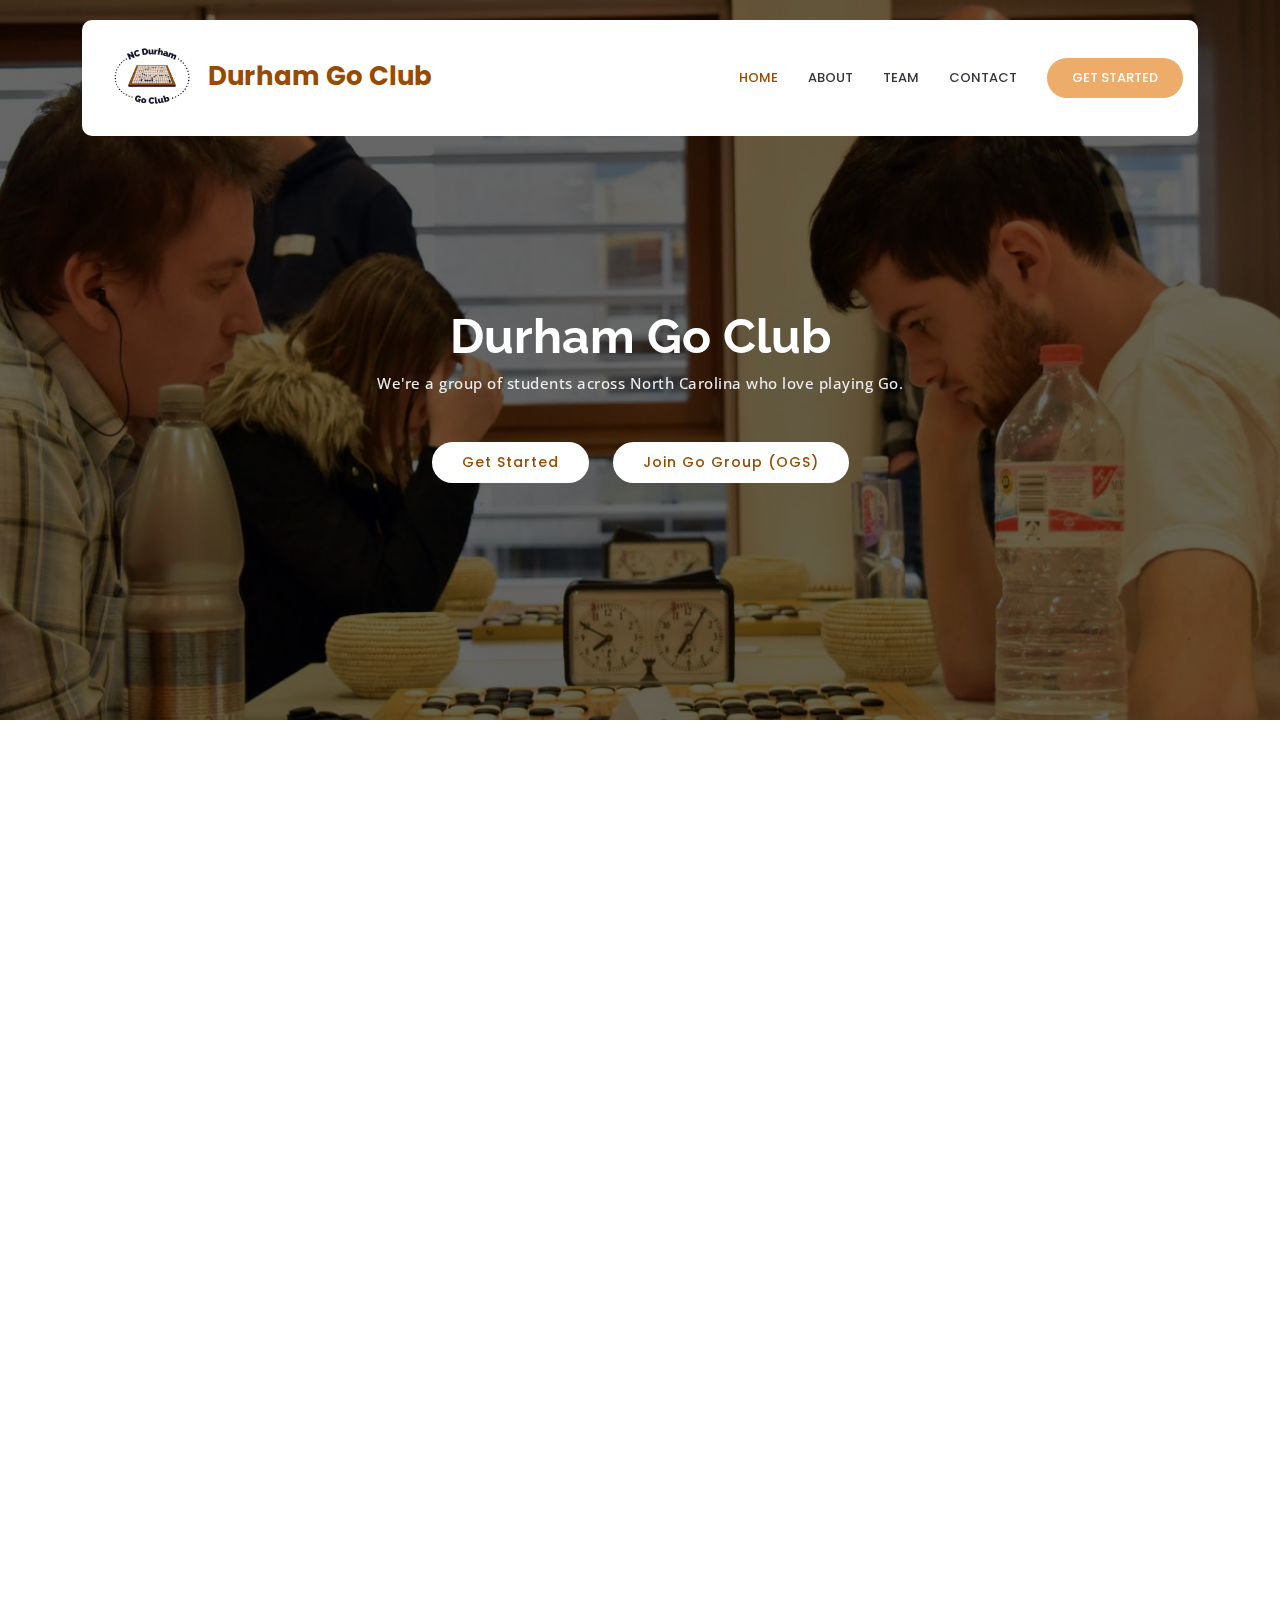
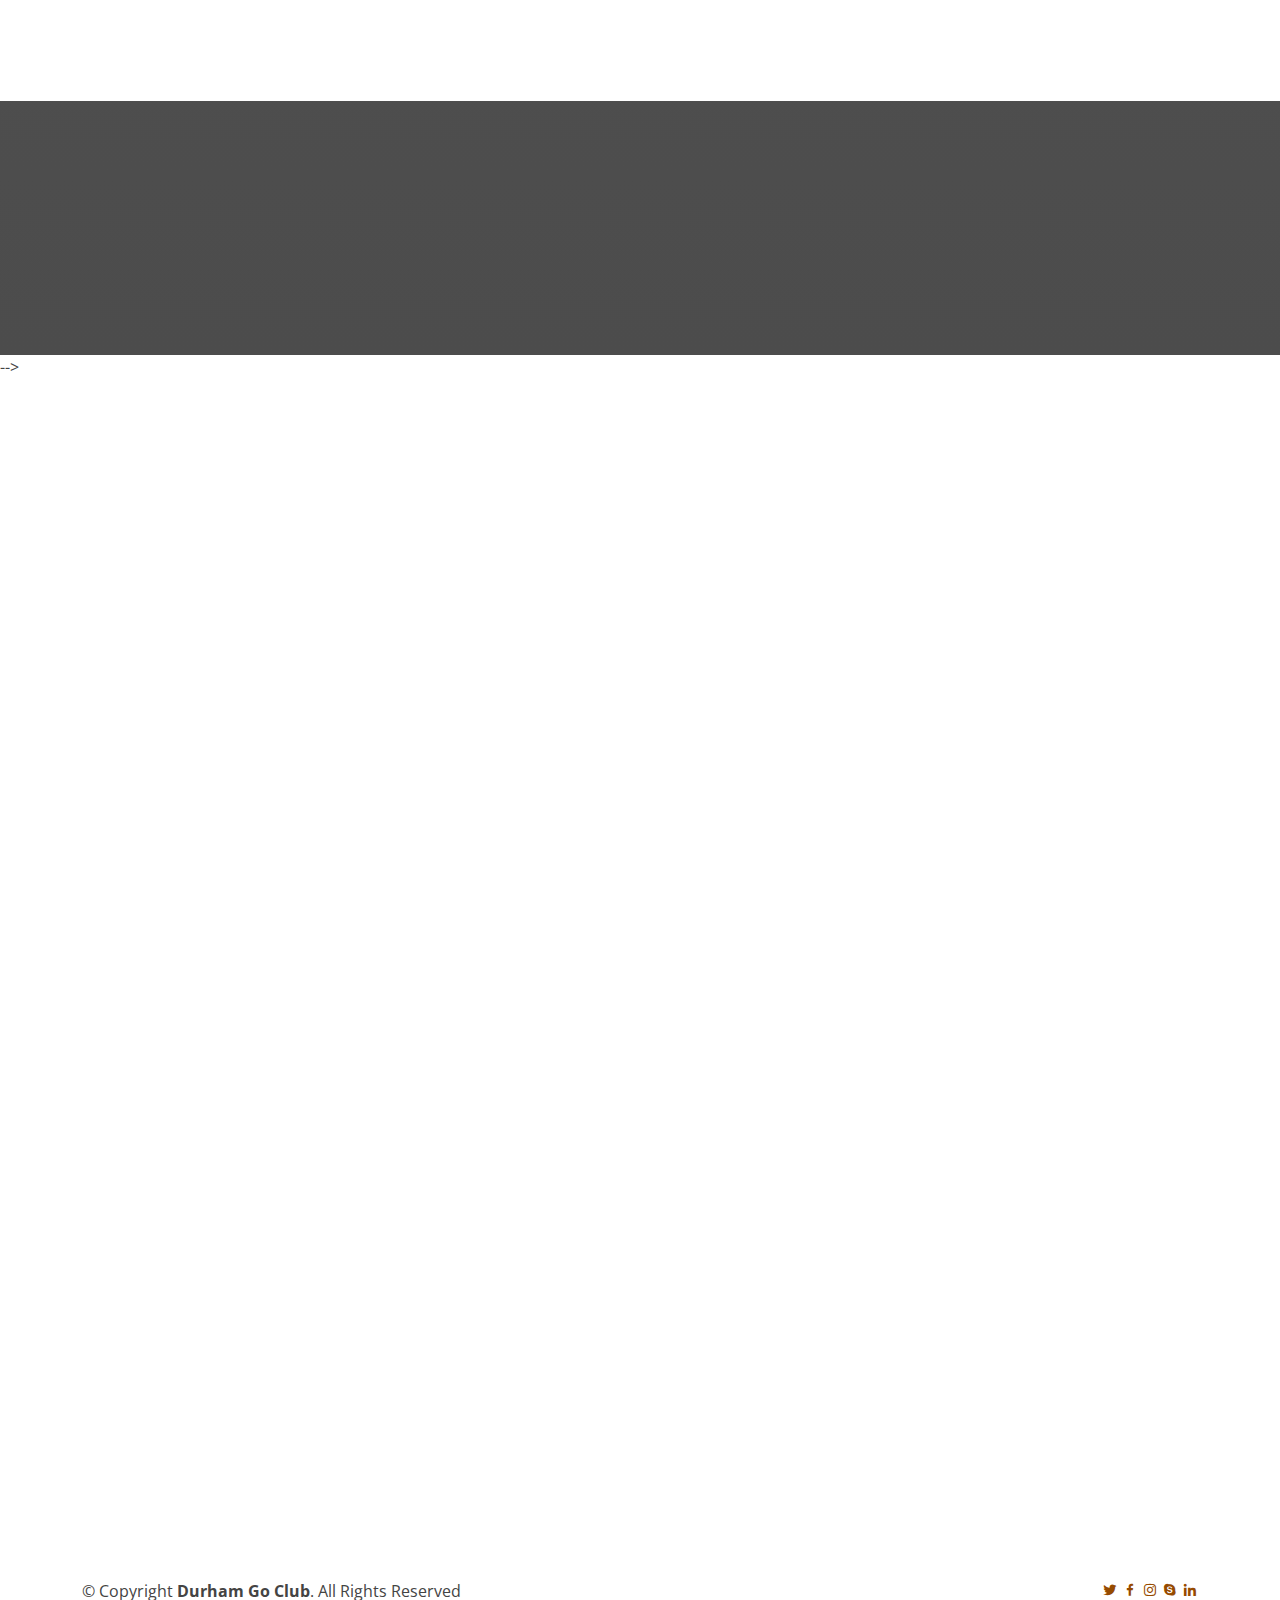
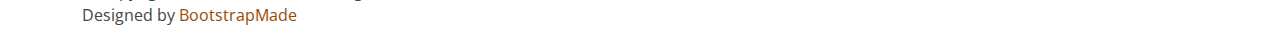
==== commit 326d4f67: "added google meet link" ====
--- a/index.html
+++ b/index.html
@@ -5,12 +5,22 @@
     <meta content="width=device-width, initial-scale=1.0" name="viewport" />
 
     <title>Durham Go Club</title>
-    <meta content="Durham Go Club is a student-led organization for everyone across North Carolina with a shared interest in Go." name="description" />
-    <meta content="durham go club, durham, go, game, fun" name="keywords" />
-    <meta property="og:title" content="Durham Go Club" />
-    <meta property="og:description" content="Durham Go Club is a student-led organization for everyone across North Carolina with a shared interest in Go." />
-    
-  <meta property="og:image" content="./img/hero-bg.jpeg" />
+    <meta name="description" content="Durham Go Club is a student-led organization for everyone across North Carolina with a shared interest in Go.">
+
+    <!-- Facebook Meta Tags -->
+    <meta property="og:url" content="">
+    <meta property="og:title" content="Durham Go Club">
+    <meta property="og:description" content="Durham Go Club is a student-led organization for everyone across North Carolina with a shared interest in Go.">
+    <meta property="og:image" content="https://durham-go-club-website.vercel.app/img/hero-bg.jpeg">
+
+    <!-- Twitter Meta Tags -->
+    <meta name="twitter:card" content="summary_large_image">
+    <meta property="twitter:domain" content="durham-go-club-website.vercel.app">
+    <meta property="twitter:url" content="">
+    <meta name="twitter:title" content="Durham Go Club">
+    <meta name="twitter:description" content="Durham Go Club is a student-led organization for everyone across North Carolina with a shared interest in Go.">
+    <meta name="twitter:image" content="https://durham-go-club-website.vercel.app/img/hero-bg.jpeg">
+
 
 
     <!-- Favicons -->
@@ -136,8 +146,13 @@
           We're a group of students across North Carolina who love playing Go.
         </h2>
         <a href="#about" class="btn-get-started scrollto">Get Started</a>
+
+        <a href="https://online-go.com/group/12284" target="_blank" class="btn-get-started scrollto">Join Go Group (OGS)</a>
       </div>
+      
     </section>
+
+    
     <!-- End Hero -->
 
     <main id="main">
@@ -231,7 +246,9 @@
                 We're a student-led organization started by students at the
                 North Carolina School of Science and Mathematics.
               </h3>
-              <a href="/JOIN_LINK" class="btn-form">Get Started</a>
+              <a href="https://docs.google.com/forms/d/e/1FAIpQLSeAo4m27dSMpvxYSIwoy0qSH1LL8oRgSTFMIpB9jpQESVmQ5A/viewform" target="_blank" class="btn-form">Get Started</a>
+
+              <a href="https://meet.google.com/pfm-kkya-kvn" target="_blank" class="btn-form">Meeting Link</a>
             </div>
             <div
               class="col-lg-6 pt-4 pt-lg-0"
@@ -251,7 +268,7 @@
               </p>
               <ul>
                 <li>
-                  <i class="ri-check-double-line"></i> Weekly meetings on
+                  <i class="ri-check-double-line"></i> <a href="https://meet.google.com/pfm-kkya-kvn" target="_blank">Weekly meetings</a> on
                   <b>Sundays at 7 PM ET</b>.
                 </li>
                 <li>
@@ -416,7 +433,7 @@
               To join, please fill out the form below and we'll invite you to
               our weekly Go meetings!
             </p>
-            <a class="cta-btn" href="/JOIN_LINK">Join Durham Go Club</a>
+            <a class="cta-btn" href="https://docs.google.com/forms/d/e/1FAIpQLSeAo4m27dSMpvxYSIwoy0qSH1LL8oRgSTFMIpB9jpQESVmQ5A/viewform" target="_blank">Join Durham Go Club</a>
           </div>
         </div>
       </section>
@@ -931,7 +948,7 @@
                   <div class="member" data-aos="zoom-in" data-aos-delay="200">
                     <div class="pic">
                       <img
-                        src="https://cdn.shopify.com/s/files/1/0879/4406/products/edward_black_boys-glasses-for-teens_jonas-paul-eyewear-3_1024x.jpg?v=1631194679"
+                        src="./img/august.jpeg"
                         class="img-fluid"
                         alt=""
                       />
